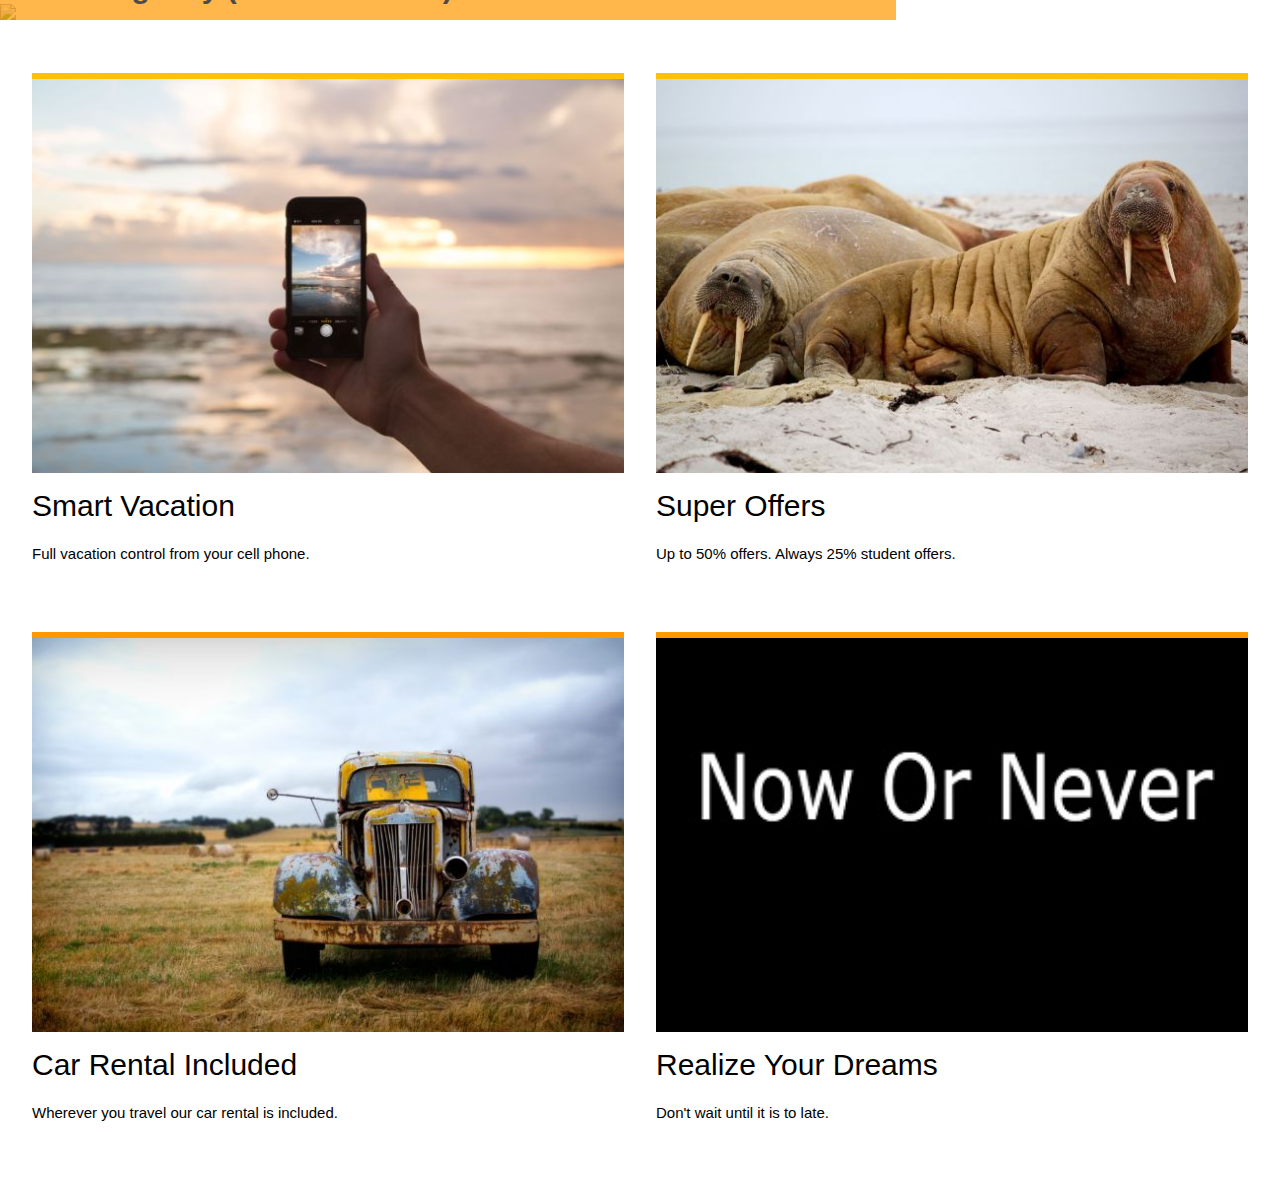
==== index.html @ c37005f8 "Déploiement du site web" ====
<!DOCTYPE html>
<html>
<head>
<title>W3.CSS Template</title>
<meta charset="UTF-8">
<meta name="viewport" content="width=device-width, initial-scale=1">

<link rel="stylesheet" href="w3.css">
<link rel="stylesheet" href="media.css">
<link rel="stylesheet" href="standard.css">

<link rel="preload" href="img/main_HOME.jpg" as="image" type="image/jpg" />

</head>
<body>

<div class="w3-display-container" style="margin-bottom:50px">
  <img src="img/main_HOME.jpg" style="width:100%">
  <div class="w3-display-bottomleft w3-container w3-amber w3-hover-orange w3-hide-small"
   style="bottom:10%;opacity:0.7;width:70%">
  <h2><b>Travel Agency (Demo Website)</b></h2>
  </div>
</div>

<div class="w3-row w3-container" style="margin:50px 0">
<div class="w3-half w3-container">
  <div class="w3-topbar w3-border-amber">
    <img src="img/cellphone.jpg" style="width:100%">
    <h2>Smart Vacation</h2>
    <p>Full vacation control from your cell phone.</p>
  </div>
</div>

<div class="w3-half w3-container">
  <div class="w3-topbar w3-border-amber">
    <img src="img/sealions.jpg" style="width:100%">
    <h2>Super Offers</h2>
    <p>Up to 50% offers. Always 25% student offers.</p>
  </div>
</div>
</div>

<div class="w3-row w3-container" style="margin:50px 0">
<div class="w3-half w3-container">
  <div class="w3-topbar w3-border-orange">
    <img src="img/truck.jpg" style="width:100%">
    <h2>Car Rental Included</h2>
    <p>Wherever you travel our car rental is included.</p>
  </div>
</div>

<div class="w3-half w3-container">
  <div class="w3-topbar w3-border-orange">
    <img src="img/nowornever.jpg" style="width:100%">
    <h2>Realize Your Dreams</h2>
    <p>Don't wait until it is to late.</p>
    </div>
</div>
</div>

</body>
</html>
---- media.css ----
@media (min-width:601px) {
    .w3-col.m1 {
    width: 8.33333%}
.w3-col.m2 {
    width: 16.66666%}
.w3-col.m3, .w3-quarter {
    width: 24.99999%}
.w3-col.m4, .w3-third {
    width: 33.33333%}
.w3-col.m5 {
    width: 41.66666%}
.w3-col.m6, .w3-half {
    width: 49.99999%}
.w3-col.m7 {
    width: 58.33333%}
.w3-col.m8, .w3-twothird {
    width: 66.66666%}
.w3-col.m9, .w3-threequarter {
    width: 74.99999%}
.w3-col.m10 {
    width: 83.33333%}
.w3-col.m11 {
    width: 91.66666%}
.w3-col.m12 {
    width: 99.99999%}
}
@media (min-width:993px) {
    .w3-col.l1 {
    width: 8.33333%}
.w3-col.l2 {
    width: 16.66666%}
.w3-col.l3 {
    width: 24.99999%}
.w3-col.l4 {
    width: 33.33333%}
.w3-col.l5 {
    width: 41.66666%}
.w3-col.l6 {
    width: 49.99999%}
.w3-col.l7 {
    width: 58.33333%}
.w3-col.l8 {
    width: 66.66666%}
.w3-col.l9 {
    width: 74.99999%}
.w3-col.l10 {
    width: 83.33333%}
.w3-col.l11 {
    width: 91.66666%}
.w3-col.l12 {
    width: 99.99999%}
}

@media (max-width:1205px) {
    .w3-auto {
    max-width: 95%}
}
@media (max-width:600px) {
    .w3-modal-content {
    margin: 0 10px;
    width: auto!important;
}
.w3-modal {
    padding-top: 30px;
}
.w3-dropdown-hover.w3-mobile .w3-dropdown-content, .w3-dropdown-click.w3-mobile .w3-dropdown-content {
    position: relative;
}
	
.w3-hide-small {
    display: none!important;
}
.w3-mobile {
    display: block;
    width: 100%!important;
}
.w3-bar-item.w3-mobile, .w3-dropdown-hover.w3-mobile, .w3-dropdown-click.w3-mobile {
    text-align: center;
}
.w3-dropdown-hover.w3-mobile, .w3-dropdown-hover.w3-mobile .w3-btn, .w3-dropdown-hover.w3-mobile .w3-button, .w3-dropdown-click.w3-mobile, .w3-dropdown-click.w3-mobile .w3-btn, .w3-dropdown-click.w3-mobile .w3-button {
    width: 100%}
}
@media (max-width:768px) {
    .w3-modal-content {
    width: 500px;
}
.w3-modal {
    padding-top: 50px;
}
}
@media (min-width:993px) {
    .w3-modal-content {
    width: 900px;
}
.w3-hide-large {
    display: none!important;
}
.w3-sidebar.w3-collapse {
    display: block!important;
}
}
@media (max-width:992px) and (min-width:601px) {
    .w3-hide-medium {
    display: none!important;
}
}
@media (max-width:992px) {
    .w3-sidebar.w3-collapse {
    display: none;
}
.w3-main {
    margin-left: 0!important;
    margin-right: 0!important;
}
.w3-auto {
    max-width: 100%}
}
---- standard.css ----
/* W3.CSS 4.15 December 2020 by Jan Egil and Borge Refsnes */
html {
    box-sizing: border-box;
    -ms-text-size-adjust: 100%;
    -webkit-text-size-adjust: 100%
}
*, *:before, *:after {
    box-sizing: inherit;
}

body {
    margin: 0;
}
article, aside, details, figcaption, figure, footer, header, main, menu, nav, section {
    display: block;
}
summary {
    display: list-item;
}
audio, canvas, progress, video {
    display: inline-block;
}
progress {
    vertical-align: baseline;
}
audio:not([controls]) {
    display: none;
    height: 0;
}
[hidden], template {
    display: none;
}
a {
    background-color: transparent;
}
a:active, a:hover {
    outline-width: 0;
}
abbr[title] {
    border-bottom: none;
    text-decoration: underline;
    text-decoration: underline dotted;
}
b, strong {
    font-weight: bolder;
}
dfn {
    font-style: italic;
}
mark {
    background: #ff0;
    color: #000;
}
small {
    font-size: 80%}
sub, sup {
    font-size: 75%;
    line-height: 0;
    position: relative;
    vertical-align: baseline;
}
sub {
    bottom: -0.25em;
}
sup {
    top: -0.5em;
}
figure {
    margin: 1em 40px;
}
img {
    border-style: none;
}
code, kbd, pre, samp {
    font-family: monospace, monospace;
    font-size: 1em;
}
hr {
    box-sizing: content-box;
    height: 0;
    overflow: visible;
}
button, input, select, textarea, optgroup {
    font: inherit;
    margin: 0;
}
optgroup {
    font-weight: bold;
}
button, input {
    overflow: visible;
}
button, select {
    text-transform: none;
}
button, [type=button], [type=reset], [type=submit] {
    -webkit-appearance: button;
}
button::-moz-focus-inner, [type=button]::-moz-focus-inner, [type=reset]::-moz-focus-inner, [type=submit]::-moz-focus-inner {
    border-style: none;
    padding: 0;
}
button:-moz-focusring, [type=button]:-moz-focusring, [type=reset]:-moz-focusring, [type=submit]:-moz-focusring {
    outline: 1px dotted ButtonText;
}
fieldset {
    border: 1px solid #c0c0c0;
    margin: 0 2px;
    padding: .35em .625em .75em;
}
legend {
    color: inherit;
    display: table;
    max-width: 100%;
    padding: 0;
    white-space: normal;
}
textarea {
    overflow: auto;
}
[type=checkbox], [type=radio] {
    padding: 0;
}
[type=number]::-webkit-inner-spin-button, [type=number]::-webkit-outer-spin-button {
    height: auto;
}
[type=search] {
    -webkit-appearance: textfield;
    outline-offset: -2px;
}
[type=search]::-webkit-search-decoration {
    -webkit-appearance: none;
}
::-webkit-file-upload-button {
    -webkit-appearance: button;
    font: inherit;
}
/* End extract */
html, body {
    font-family: Verdana, sans-serif;
    font-size: 15px;
    line-height: 1.5;
}
html {
    overflow-x: hidden;
}
h1 {
    font-size: 36px;
}
h2 {
    font-size: 30px;
}
h3 {
    font-size: 24px;
}
h4 {
    font-size: 20px;
}
h5 {
    font-size: 18px;
}
h6 {
    font-size: 16px;
}
.w3-serif {
    font-family: serif;
}
.w3-sans-serif {
    font-family: sans-serif;
}
.w3-cursive {
    font-family: cursive;
}
.w3-monospace {
    font-family: monospace;
}
h1, h2, h3, h4, h5, h6 {
    font-family: "Segoe UI", Arial, sans-serif;
    font-weight: 400;
    margin: 10px 0;
}
.w3-wide {
    letter-spacing: 4px;
}
hr {
    border: 0;
    border-top: 1px solid #eee;
    margin: 20px 0;
}
.w3-image {
    max-width: 100%;
    height: auto;
}
img {
    vertical-align: middle;
}
a {
    color: inherit;
}
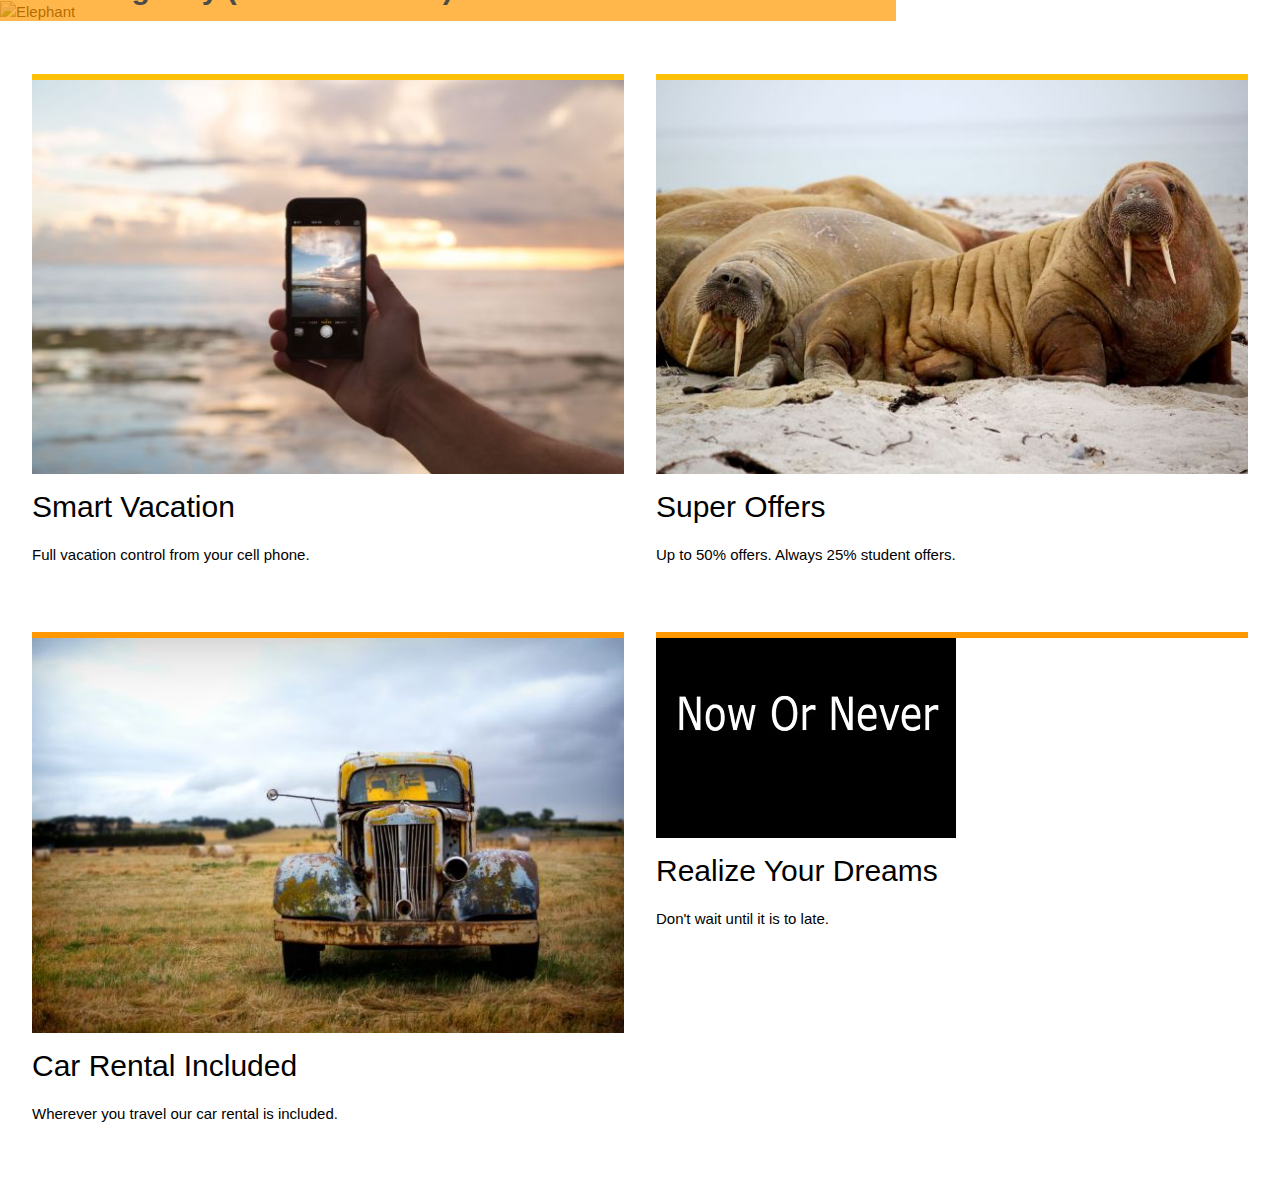
==== commit 8eccdaea: "Modification/Correction du site web" ====
--- a/index.html
+++ b/index.html
@@ -1,62 +1,44 @@
 <!DOCTYPE html>
 <html>
-<head>
-<title>W3.CSS Template</title>
-<meta charset="UTF-8">
-<meta name="viewport" content="width=device-width, initial-scale=1">
-
-<link rel="stylesheet" href="w3.css">
-<link rel="stylesheet" href="media.css">
-<link rel="stylesheet" href="standard.css">
-
-<link rel="preload" href="img/main_HOME.jpg" as="image" type="image/jpg" />
-
-</head>
-<body>
-
-<div class="w3-display-container" style="margin-bottom:50px">
-  <img src="img/main_HOME.jpg" style="width:100%">
-  <div class="w3-display-bottomleft w3-container w3-amber w3-hover-orange w3-hide-small"
-   style="bottom:10%;opacity:0.7;width:70%">
-  <h2><b>Travel Agency (Demo Website)</b></h2>
-  </div>
-</div>
-
-<div class="w3-row w3-container" style="margin:50px 0">
-<div class="w3-half w3-container">
-  <div class="w3-topbar w3-border-amber">
-    <img src="img/cellphone.jpg" style="width:100%">
-    <h2>Smart Vacation</h2>
-    <p>Full vacation control from your cell phone.</p>
-  </div>
-</div>
-
-<div class="w3-half w3-container">
-  <div class="w3-topbar w3-border-amber">
-    <img src="img/sealions.jpg" style="width:100%">
-    <h2>Super Offers</h2>
-    <p>Up to 50% offers. Always 25% student offers.</p>
-  </div>
-</div>
-</div>
-
-<div class="w3-row w3-container" style="margin:50px 0">
-<div class="w3-half w3-container">
-  <div class="w3-topbar w3-border-orange">
-    <img src="img/truck.jpg" style="width:100%">
-    <h2>Car Rental Included</h2>
-    <p>Wherever you travel our car rental is included.</p>
-  </div>
-</div>
-
-<div class="w3-half w3-container">
-  <div class="w3-topbar w3-border-orange">
-    <img src="img/nowornever.jpg" style="width:100%">
-    <h2>Realize Your Dreams</h2>
-    <p>Don't wait until it is to late.</p>
-    </div>
-</div>
-</div>
-
-</body>
-</html>
+  <head>
+    <title>W3.CSS Template</title>
+    <meta charset="UTF-8"><meta name="viewport" content="width=device-width, initial-scale=1">
+    <link rel="stylesheet" href="w3.css">
+    <link rel="stylesheet" href="media.css">
+    <link rel="stylesheet" href="standard.css">
+    <link rel="preload" href="img/main_HOME.jpg" as="image" type="image/jpg" />
+  </head>
+  <body>
+    <div class="w3-display-container" style="margin-bottom:50px">
+      <img src="img/main_HOME.jpg"  alt="Elephant" class="responsive">
+      <div class="w3-display-bottomleft w3-container w3-amber w3-hover-orange w3-hide-small" style="bottom:10%;opacity:0.7;width:70%">
+      <h2><b>Travel Agency (Demo Website)</b></h2>
+      </div></div>
+      <div class="w3-row w3-container" style="margin:50px 0">
+      <div class="w3-half w3-container">
+      <div class="w3-topbar w3-border-amber">
+      <img src="img/cellphone.jpg"  alt="Téléphone" class="responsive">
+      <h2>Smart Vacation</h2>
+      <p>Full vacation control from your cell phone.</p>
+      </div></div>
+      <div class="w3-half w3-container">
+      <div class="w3-topbar w3-border-amber">
+      <img src="img/sealions.jpg"  alt="Morses" class="responsive">
+      <h2>Super Offers</h2>
+      <p>Up to 50% offers. Always 25% student offers.</p>
+      </div></div></div>
+      <div class="w3-row w3-container" style="margin:50px 0">
+      <div class="w3-half w3-container">
+      <div class="w3-topbar w3-border-orange">
+      <img src="img/truck.jpg"  alt="Camion" class="responsive">
+      <h2>Car Rental Included</h2>
+      <p>Wherever you travel our car rental is included.</p>
+      </div></div>
+      <div class="w3-half w3-container">
+      <div class="w3-topbar w3-border-orange">
+      <img src="img/nowornever.jpg"  alt="Now or Never" class="responsive">
+      <h2>Realize Your Dreams</h2>
+      <p>Don't wait until it is to late.</p>
+    </div></div></div>
+  </body>
+</html>--- a/standard.css
+++ b/standard.css
@@ -196,4 +196,9 @@
 }
 a {
     color: inherit;
+}
+
+.responsive {
+    max-width: 100%;
+    height: auto;
 }